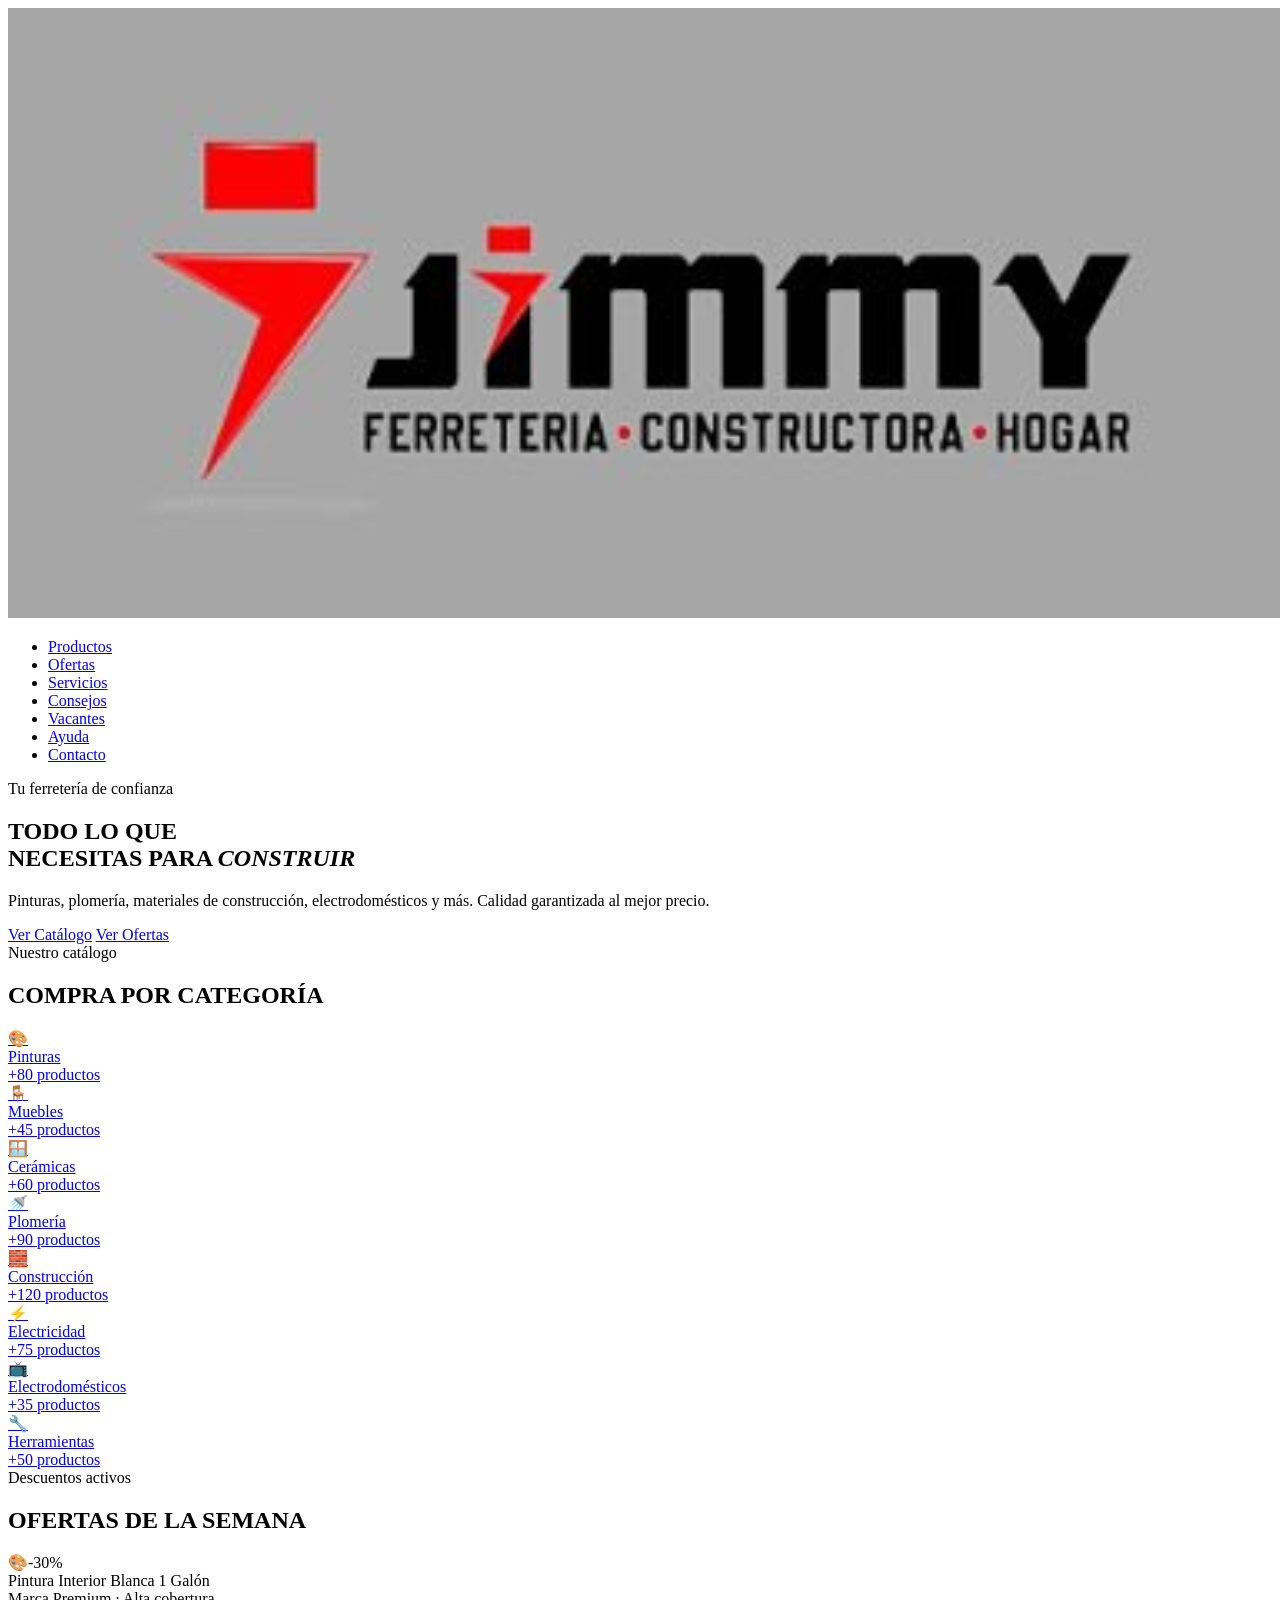
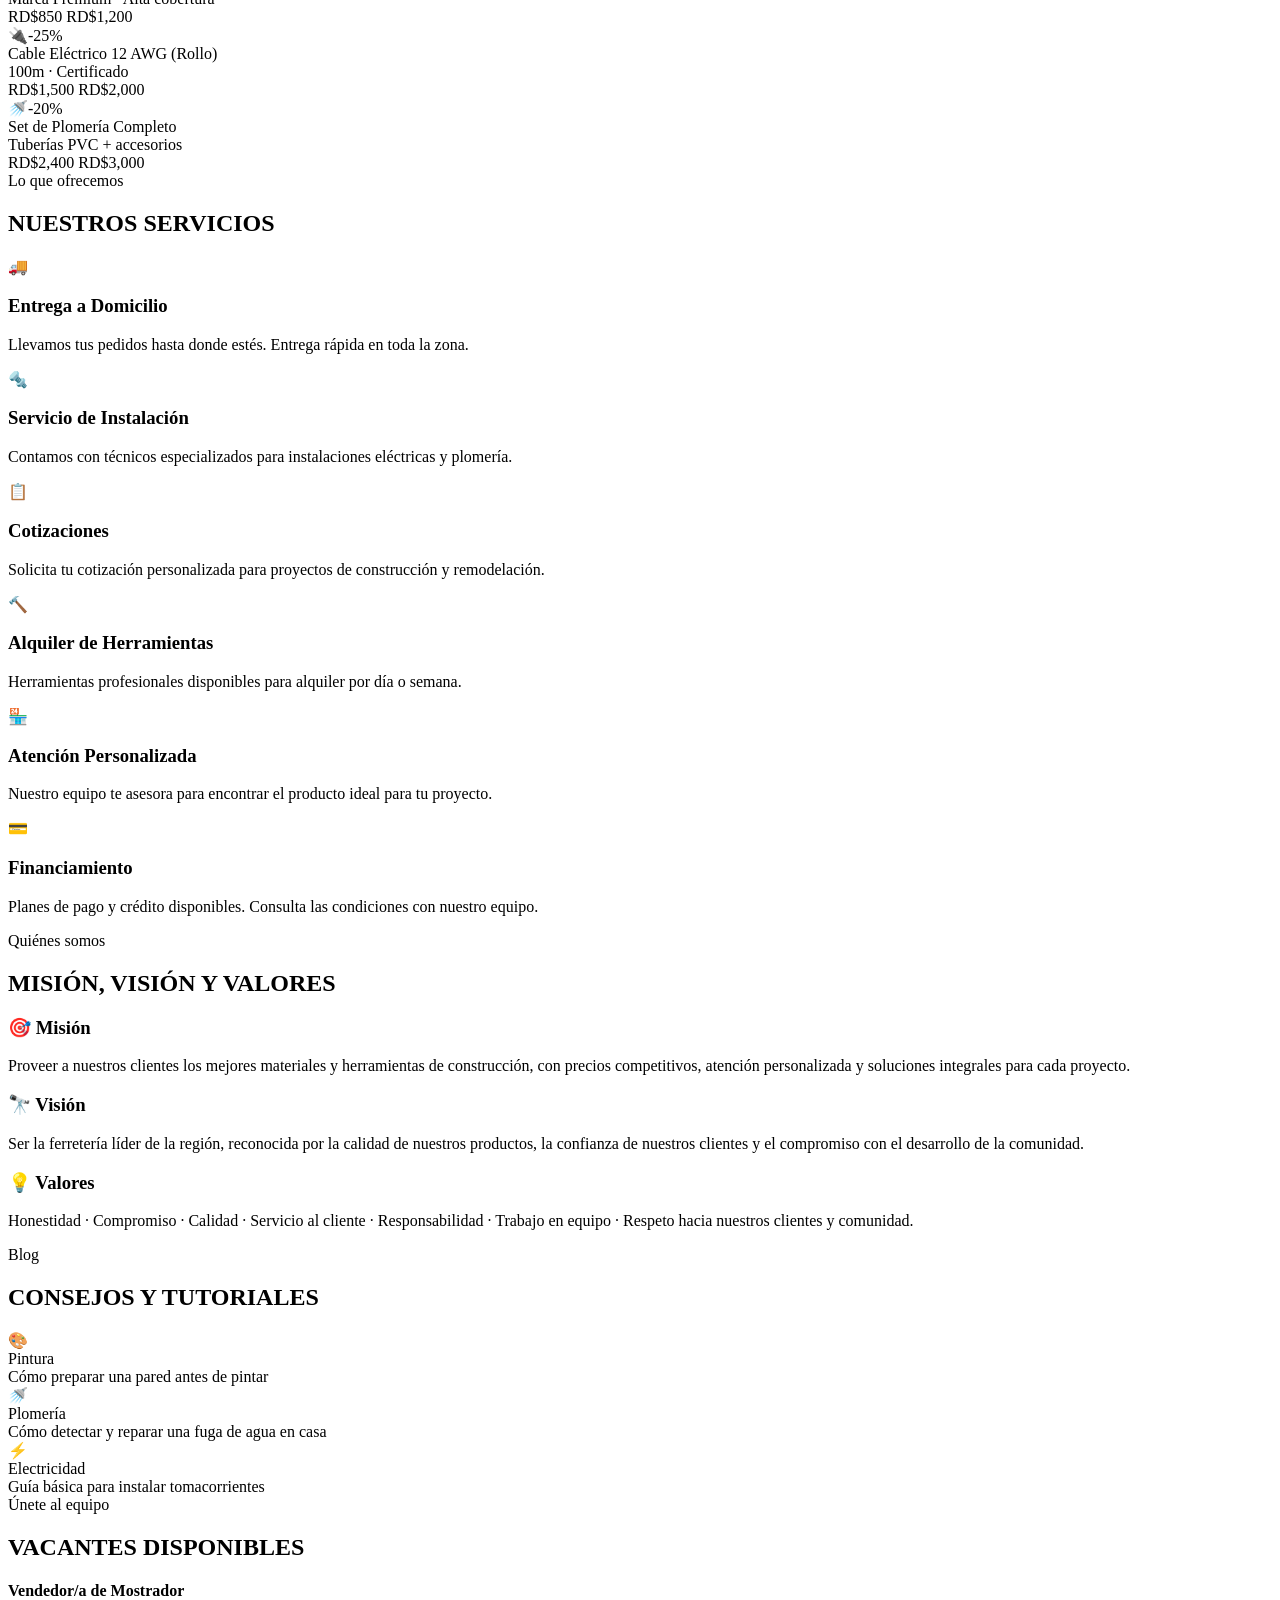
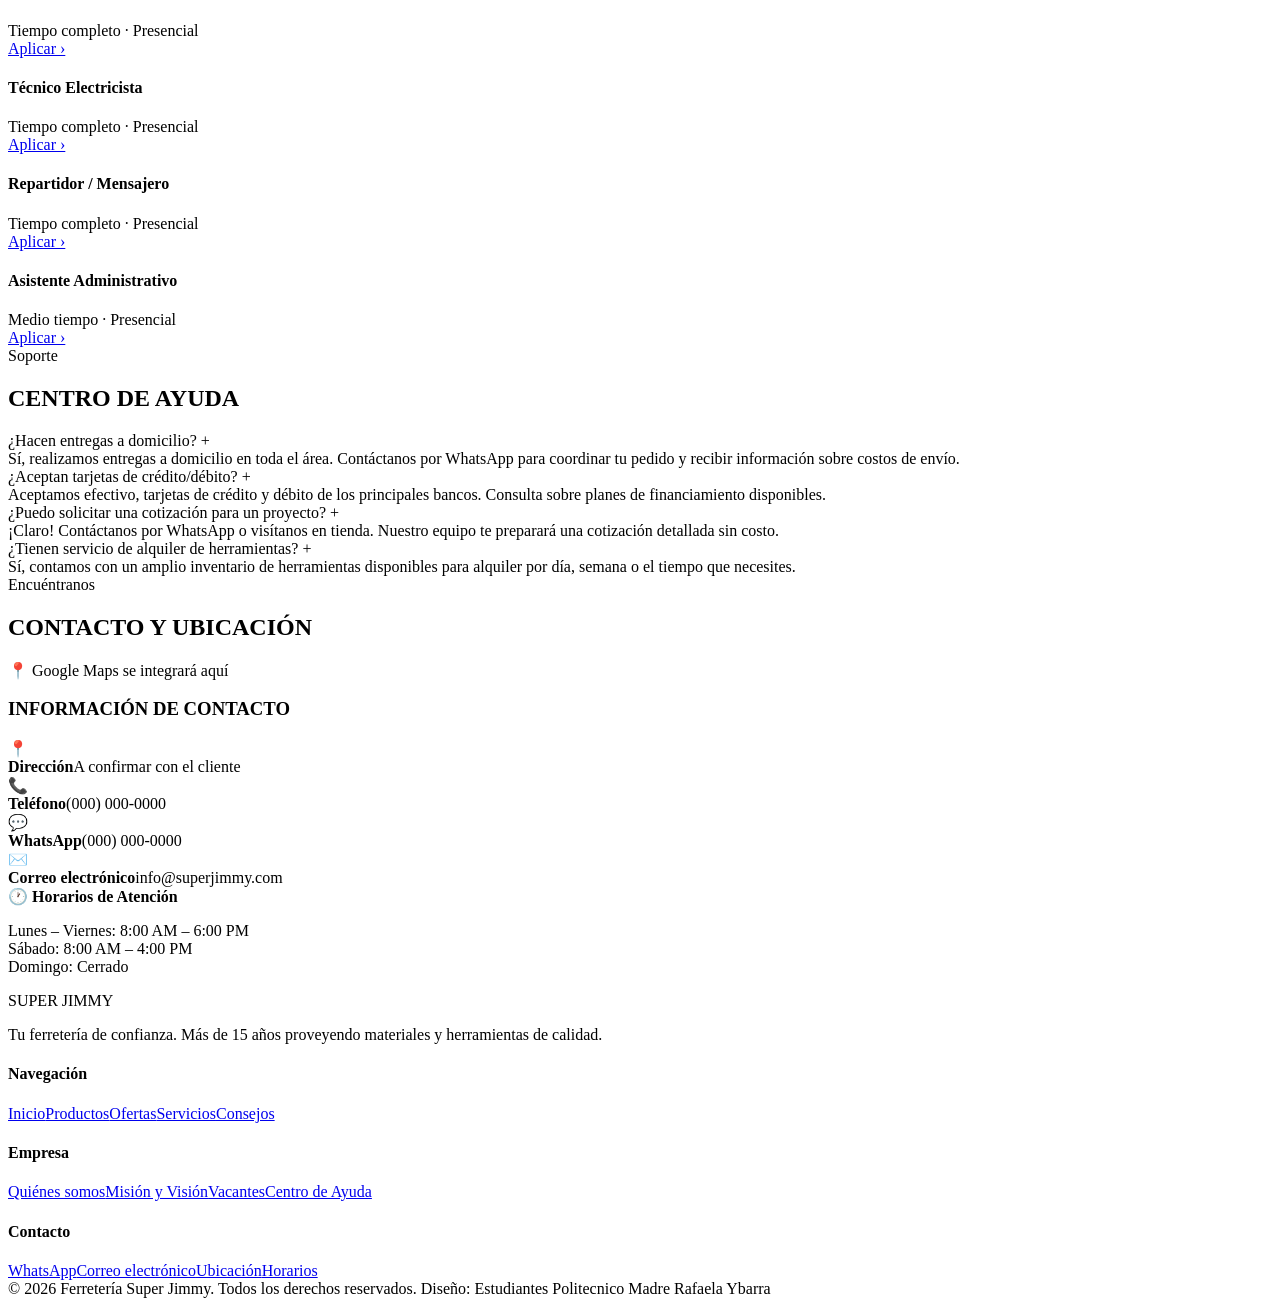
==== index.html @ c08c4465 "Add files via upload" ====
<!DOCTYPE html>
<html lang="es">
<head>
<meta charset="UTF-8">
<meta name="viewport" content="width=device-width, initial-scale=1.0">
<title>Ferretería Super Jimmy</title>
<link href="https://fonts.googleapis.com/css2?family=Bebas+Neue&family=Nunito:wght@400;600;700;800&display=swap" rel="stylesheet">
<link rel="stylesheet" href="Estilos/styles.css">
</head>
<body>

<!-- NAVBAR -->
<nav>
 <img class="logo" src="Captura de pantalla 2026-05-15 121012.png">
  <ul class="nav-links">
    <li><a href="#categorias">Productos</a></li>
    <li><a href="#ofertas">Ofertas</a></li>
    <li><a href="#servicios">Servicios</a></li>
    <li><a href="#consejos">Consejos</a></li>
    <li><a href="#vacantes">Vacantes</a></li>
    <li><a href="#ayuda">Ayuda</a></li>
    <li><a href="#contacto">Contacto</a></li>
  </ul>

</nav>

<!-- HERO -->
<section class="hero">
  <div class="hero-bg"></div>
  <div class="hero-content">
    <div class="hero-badge">Tu ferretería de confianza</div>
    <h1>TODO LO QUE<br>NECESITAS PARA <em>CONSTRUIR</em></h1>
    <p>Pinturas, plomería, materiales de construcción, electrodomésticos y más. Calidad garantizada al mejor precio.</p>
    <div class="hero-btns">
      <a href="#categorias" class="btn-primary">Ver Catálogo</a>
      <a href="#ofertas" class="btn-outline">Ver Ofertas</a>
    </div>
  </div>
 
</section>

<!-- CATEGORÍAS -->
<section id="categorias">
  <div class="section-header">
    <div class="tag">Nuestro catálogo</div>
    <h2 id="categoriauwu">COMPRA POR CATEGORÍA</h2>
  </div>
  <div class="categories">
    <a href="#" class="cat-card"><span class="cat-icon">🎨</span><div class="cat-name">Pinturas</div><div class="cat-count">+80 productos</div></a>
    <a href="#" class="cat-card"><span class="cat-icon">🪑</span><div class="cat-name">Muebles</div><div class="cat-count">+45 productos</div></a>
    <a href="#" class="cat-card"><span class="cat-icon">🪟</span><div class="cat-name">Cerámicas</div><div class="cat-count">+60 productos</div></a>
    <a href="#" class="cat-card"><span class="cat-icon">🚿</span><div class="cat-name">Plomería</div><div class="cat-count">+90 productos</div></a>
    <a href="#" class="cat-card"><span class="cat-icon">🧱</span><div class="cat-name">Construcción</div><div class="cat-count">+120 productos</div></a>
    <a href="#" class="cat-card"><span class="cat-icon">⚡</span><div class="cat-name">Electricidad</div><div class="cat-count">+75 productos</div></a>
    <a href="#" class="cat-card"><span class="cat-icon">📺</span><div class="cat-name">Electrodomésticos</div><div class="cat-count">+35 productos</div></a>
    <a href="#" class="cat-card"><span class="cat-icon">🔧</span><div class="cat-name">Herramientas</div><div class="cat-count">+50 productos</div></a>
  </div>
</section>

<!-- OFERTAS -->
<section id="ofertas" class="ofertas-section">
  <div class="section-header">
    <div class="tag" style="color:#000000">Descuentos activos</div>
    <h2>OFERTAS DE LA SEMANA</h2>
  </div>
  <div class="ofertas-grid">
    <div class="oferta-card">
      <div class="oferta-img">🎨<span class="badge-oferta">-30%</span></div>
      <div class="oferta-body">
        <div class="oferta-nombre">Pintura Interior Blanca 1 Galón</div>
        <div class="oferta-desc">Marca Premium · Alta cobertura</div>
        <div class="oferta-precios">
          <span class="precio-nuevo">RD$850</span>
          <span class="precio-viejo">RD$1,200</span>
        </div>
      </div>
    </div>
    <div class="oferta-card">
      <div class="oferta-img">🔌<span class="badge-oferta">-25%</span></div>
      <div class="oferta-body">
        <div class="oferta-nombre">Cable Eléctrico 12 AWG (Rollo)</div>
        <div class="oferta-desc">100m · Certificado</div>
        <div class="oferta-precios">
          <span class="precio-nuevo">RD$1,500</span>
          <span class="precio-viejo">RD$2,000</span>
        </div>
      </div>
    </div>
    <div class="oferta-card">
      <div class="oferta-img">🚿<span class="badge-oferta">-20%</span></div>
      <div class="oferta-body">
        <div class="oferta-nombre">Set de Plomería Completo</div>
        <div class="oferta-desc">Tuberías PVC + accesorios</div>
        <div class="oferta-precios">
          <span class="precio-nuevo">RD$2,400</span>
          <span class="precio-viejo">RD$3,000</span>
        </div>
      </div>
    </div>
  </div>
</section>

<!-- SERVICIOS -->
<section id="servicios" class="servicios-section">
  <div class="section-header">
    <div class="tag">Lo que ofrecemos</div>
    <h2>NUESTROS SERVICIOS</h2>
  </div>
  <div class="servicios-grid">
    <div class="servicio-card"><div class="servicio-icon">🚚</div><h3>Entrega a Domicilio</h3><p>Llevamos tus pedidos hasta donde estés. Entrega rápida en toda la zona.</p></div>
    <div class="servicio-card"><div class="servicio-icon">🔩</div><h3>Servicio de Instalación</h3><p>Contamos con técnicos especializados para instalaciones eléctricas y plomería.</p></div>
    <div class="servicio-card"><div class="servicio-icon">📋</div><h3>Cotizaciones</h3><p>Solicita tu cotización personalizada para proyectos de construcción y remodelación.</p></div>
    <div class="servicio-card"><div class="servicio-icon">🔨</div><h3>Alquiler de Herramientas</h3><p>Herramientas profesionales disponibles para alquiler por día o semana.</p></div>
    <div class="servicio-card"><div class="servicio-icon">🏪</div><h3>Atención Personalizada</h3><p>Nuestro equipo te asesora para encontrar el producto ideal para tu proyecto.</p></div>
    <div class="servicio-card"><div class="servicio-icon">💳</div><h3>Financiamiento</h3><p>Planes de pago y crédito disponibles. Consulta las condiciones con nuestro equipo.</p></div>
  </div>
</section>

<!-- MISIÓN / VISIÓN / VALORES -->
<section class="mision-section">
  <div class="section-header">
    <div class="tag">Quiénes somos</div>
    <h2>MISIÓN, VISIÓN Y VALORES</h2>
  </div>
  <div class="mision-grid">
    <div class="mision-card"><h3>🎯 Misión</h3><p>Proveer a nuestros clientes los mejores materiales y herramientas de construcción, con precios competitivos, atención personalizada y soluciones integrales para cada proyecto.</p></div>
    <div class="mision-card"><h3>🔭 Visión</h3><p>Ser la ferretería líder de la región, reconocida por la calidad de nuestros productos, la confianza de nuestros clientes y el compromiso con el desarrollo de la comunidad.</p></div>
    <div class="mision-card"><h3>💡 Valores</h3><p>Honestidad · Compromiso · Calidad · Servicio al cliente · Responsabilidad · Trabajo en equipo · Respeto hacia nuestros clientes y comunidad.</p></div>
  </div>
</section>

<!-- CONSEJOS -->
<section id="consejos" class="consejos-section">
  <div class="section-header">
    <div class="tag">Blog</div>
    <h2>CONSEJOS Y TUTORIALES</h2>
  </div>
  <div class="consejos-grid">
    <div class="consejo-card"><div class="consejo-img">🎨</div><div class="consejo-body"><div class="consejo-cat">Pintura</div><div class="consejo-title">Cómo preparar una pared antes de pintar</div></div></div>
    <div class="consejo-card"><div class="consejo-img">🚿</div><div class="consejo-body"><div class="consejo-cat">Plomería</div><div class="consejo-title">Cómo detectar y reparar una fuga de agua en casa</div></div></div>
    <div class="consejo-card"><div class="consejo-img">⚡</div><div class="consejo-body"><div class="consejo-cat">Electricidad</div><div class="consejo-title">Guía básica para instalar tomacorrientes</div></div></div>
  </div>
</section>

<!-- VACANTES -->
<section id="vacantes" class="vacantes-section">
  <div class="section-header">
    <div class="tag" style="color:#000000">Únete al equipo</div>
    <h2>VACANTES DISPONIBLES</h2>
  </div>
  <div class="vacantes-list">
    <div class="vacante-item"><div class="vacante-info"><h4>Vendedor/a de Mostrador</h4><span>Tiempo completo · Presencial</span></div><a href="vacantes.html" class="vacante-tag">Aplicar ›</a></div>
    <div class="vacante-item"><div class="vacante-info"><h4>Técnico Electricista</h4><span>Tiempo completo · Presencial</span></div><a href="vacantes.html" class="vacante-tag">Aplicar ›</a></div>
    <div class="vacante-item"><div class="vacante-info"><h4>Repartidor / Mensajero</h4><span>Tiempo completo · Presencial</span></div><a href="vacantes.html" class="vacante-tag">Aplicar ›</a></div>
    <div class="vacante-item"><div class="vacante-info"><h4>Asistente Administrativo</h4><span>Medio tiempo · Presencial</span></div><a href="vacantes.html" class="vacante-tag">Aplicar ›</a></div>
  </div>
</section>

<!-- CENTRO DE AYUDA -->
<section id="ayuda" class="ayuda-section">
  <div class="section-header">
    <div class="tag">Soporte</div>
    <h2>CENTRO DE AYUDA</h2>
  </div>
  <div class="faqs">
    <div class="faq-item open">
      <div class="faq-q">¿Hacen entregas a domicilio? <span>+</span></div>
      <div class="faq-a">Sí, realizamos entregas a domicilio en toda el área. Contáctanos por WhatsApp para coordinar tu pedido y recibir información sobre costos de envío.</div>
    </div>
    <div class="faq-item">
      <div class="faq-q">¿Aceptan tarjetas de crédito/débito? <span>+</span></div>
      <div class="faq-a">Aceptamos efectivo, tarjetas de crédito y débito de los principales bancos. Consulta sobre planes de financiamiento disponibles.</div>
    </div>
    <div class="faq-item">
      <div class="faq-q">¿Puedo solicitar una cotización para un proyecto? <span>+</span></div>
      <div class="faq-a">¡Claro! Contáctanos por WhatsApp o visítanos en tienda. Nuestro equipo te preparará una cotización detallada sin costo.</div>
    </div>
    <div class="faq-item">
      <div class="faq-q">¿Tienen servicio de alquiler de herramientas? <span>+</span></div>
      <div class="faq-a">Sí, contamos con un amplio inventario de herramientas disponibles para alquiler por día, semana o el tiempo que necesites.</div>
    </div>
  </div>
</section>

<!-- CONTACTO + MAPA -->
<section id="contacto" class="contacto-section">
  <div class="section-header">
    <div class="tag">Encuéntranos</div>
    <h2>CONTACTO Y UBICACIÓN</h2>
  </div>
  <div class="contacto-grid">
    <div class="mapa-placeholder">
      <span class="map-icon">📍</span>
      <span>Google Maps se integrará aquí</span>
    </div>
    <div class="contacto-info">
      <h3>INFORMACIÓN DE CONTACTO</h3>
      <div class="contacto-item"><div class="ci-icon">📍</div><div class="ci-text"><strong>Dirección</strong><span>A confirmar con el cliente</span></div></div>
      <div class="contacto-item"><div class="ci-icon">📞</div><div class="ci-text"><strong>Teléfono</strong><span>(000) 000-0000</span></div></div>
      <div class="contacto-item"><div class="ci-icon">💬</div><div class="ci-text"><strong>WhatsApp</strong><span>(000) 000-0000</span></div></div>
      <div class="contacto-item"><div class="ci-icon">✉️</div><div class="ci-text"><strong>Correo electrónico</strong><span>info@superjimmy.com</span></div></div>
      <div class="horarios">
        <strong>🕐 Horarios de Atención</strong>
        <p>Lunes – Viernes: 8:00 AM – 6:00 PM<br>Sábado: 8:00 AM – 4:00 PM<br>Domingo: Cerrado</p>
      </div>
    </div>
  </div>
</section>

<!-- FOOTER -->
<footer>
  <div class="footer-top">
    <div class="footer-brand">
      <span class="logo-text">SUPER <span style="color:var(--rojo)">JIMMY</span></span>
      <p>Tu ferretería de confianza. Más de 15 años proveyendo materiales y herramientas de calidad.</p>
      
    </div>
    <div class="footer-col">
      <h4>Navegación</h4>
      <a href="#">Inicio</a><a href="#">Productos</a><a href="#">Ofertas</a><a href="#">Servicios</a><a href="#">Consejos</a>
    </div>
    <div class="footer-col">
      <h4>Empresa</h4>
      <a href="#">Quiénes somos</a><a href="#">Misión y Visión</a><a href="#">Vacantes</a><a href="#">Centro de Ayuda</a>
    </div>
    <div class="footer-col">
      <h4>Contacto</h4>
      <a href="#">WhatsApp</a><a href="#">Correo electrónico</a><a href="#">Ubicación</a><a href="#">Horarios</a>
    </div>
  </div>
  <div class="footer-bottom">
    <span>© 2026 Ferretería Super Jimmy. Todos los derechos reservados.</span>
    <span>Diseño: Estudiantes Politecnico Madre Rafaela Ybarra</span>
  </div>
</footer>



<script src="script.js"></script>
</body>
</html>
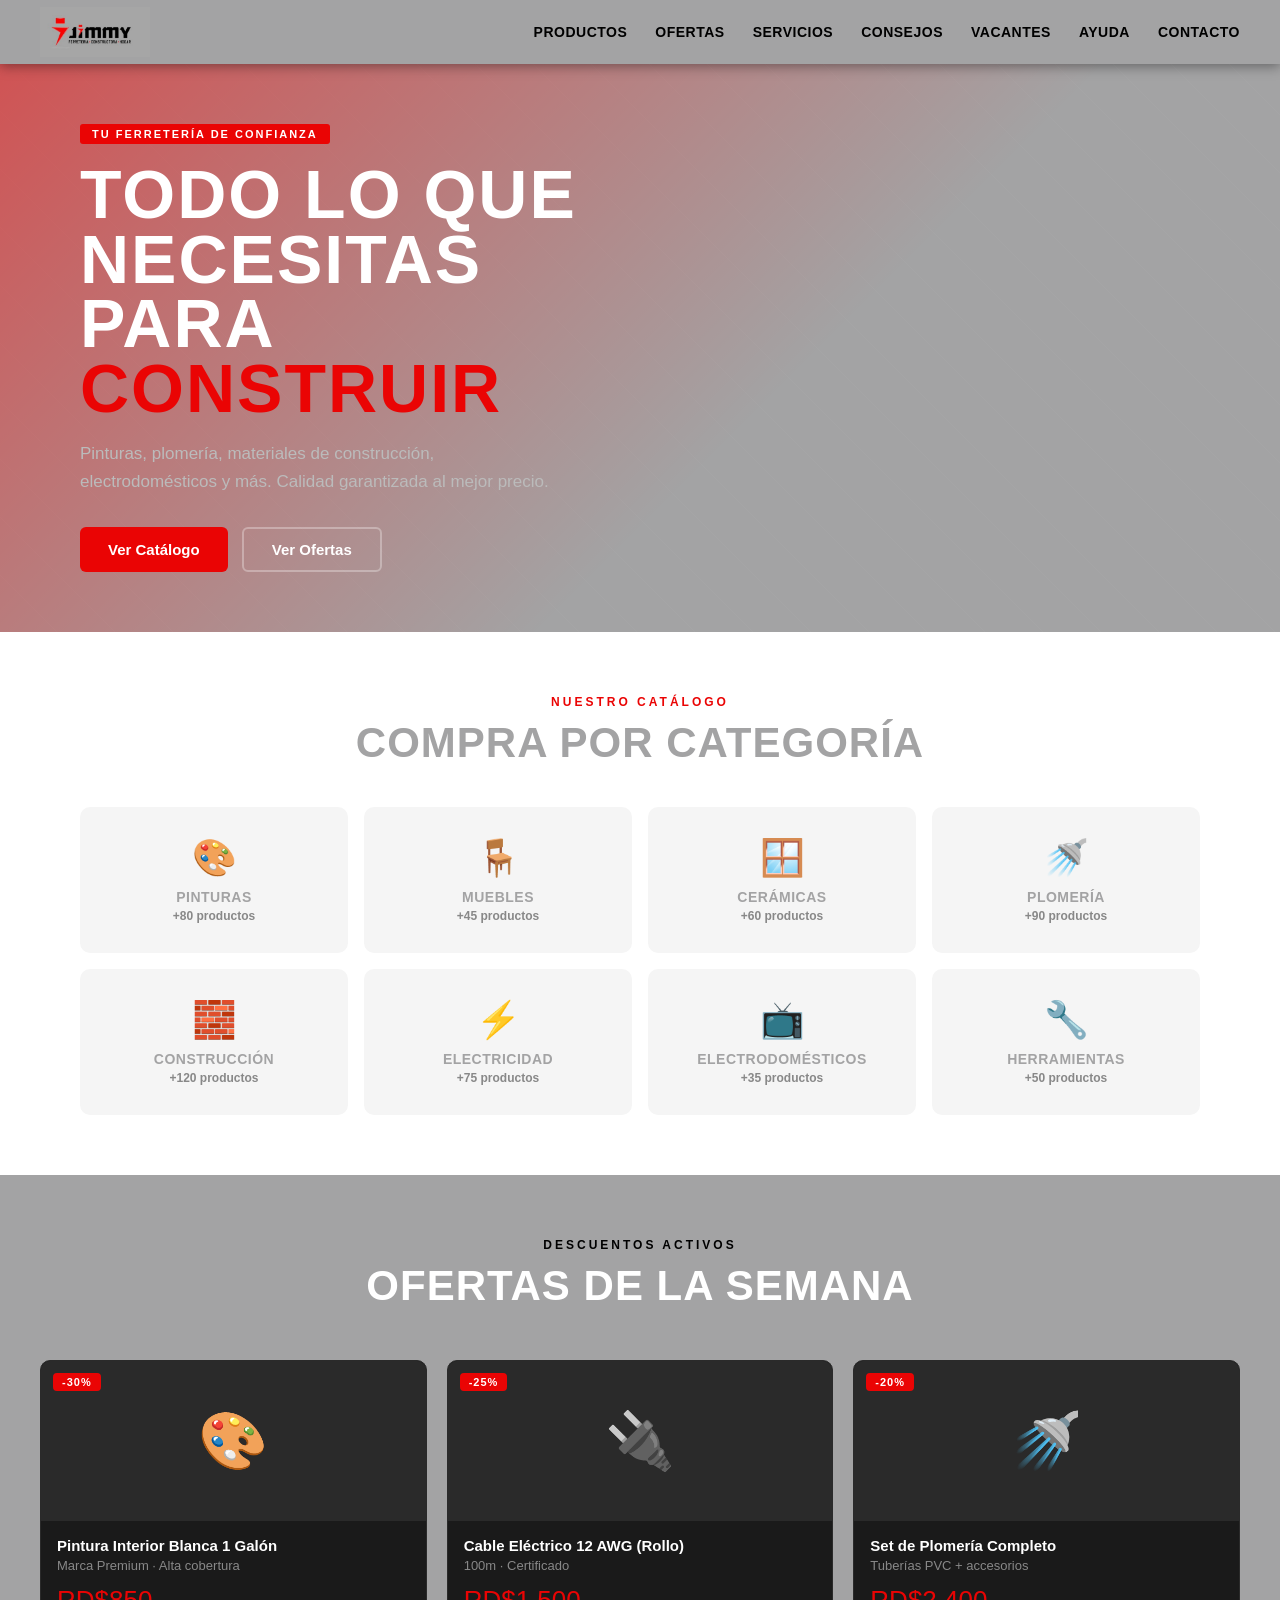
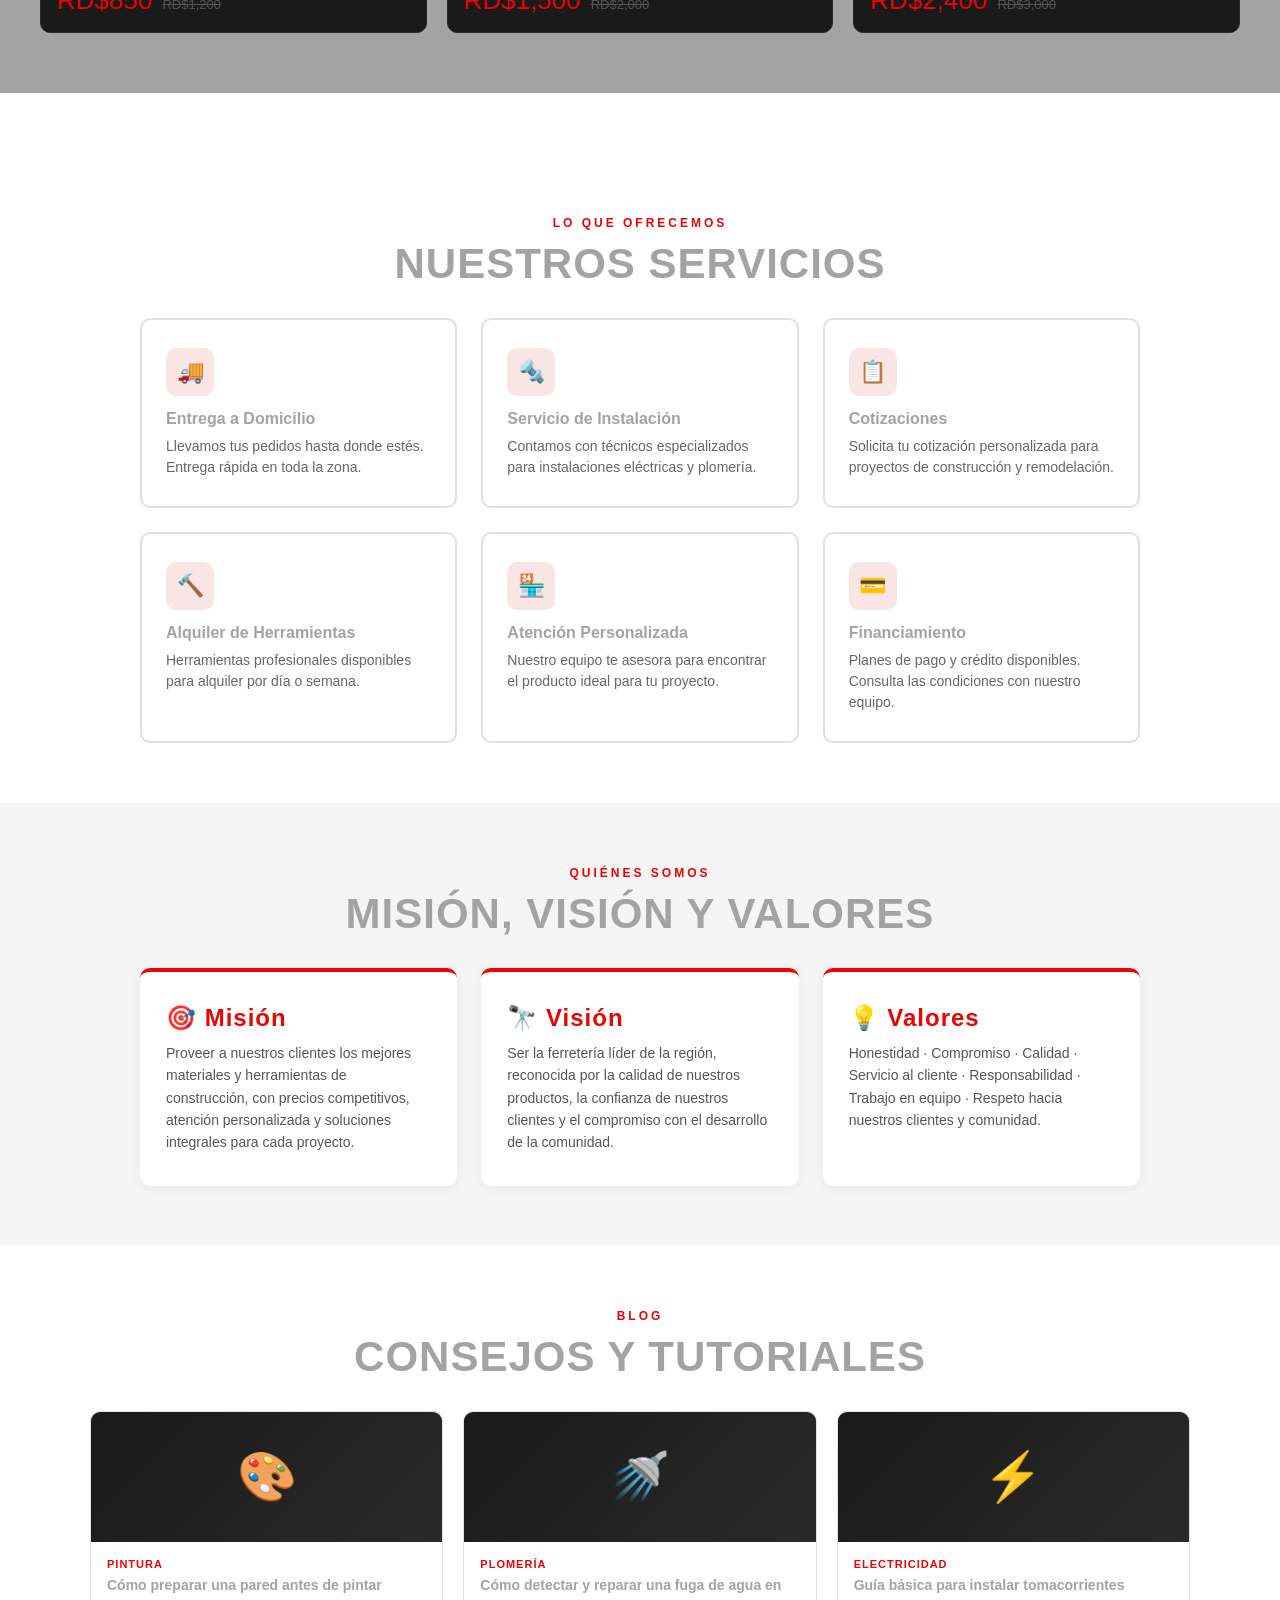
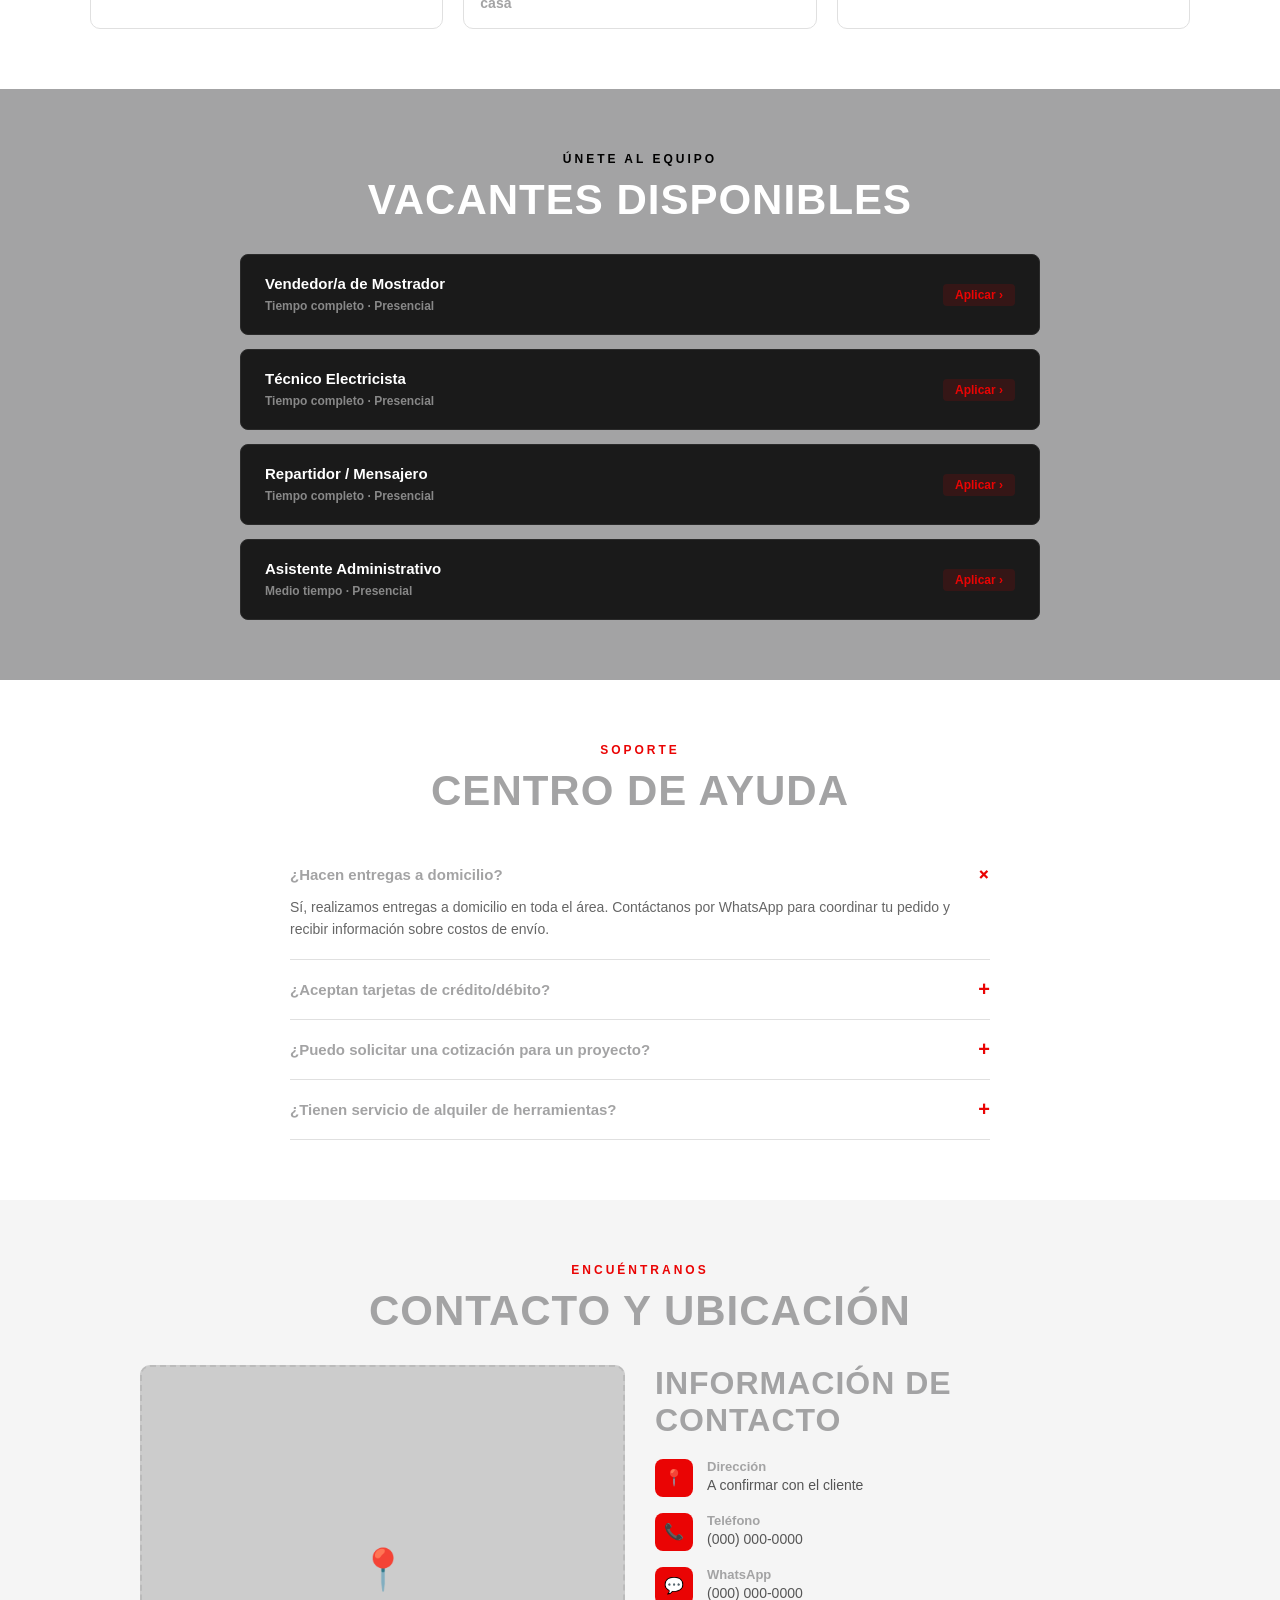
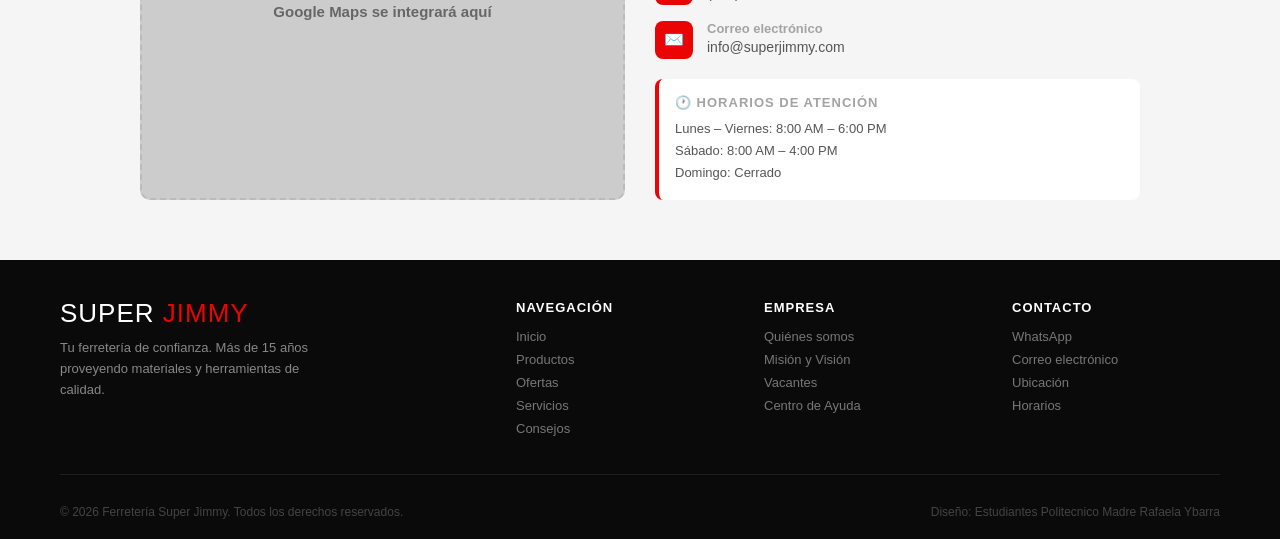
==== commit aba38285: "Update index.html" ====
--- a/index.html
+++ b/index.html
@@ -5,7 +5,7 @@
 <meta name="viewport" content="width=device-width, initial-scale=1.0">
 <title>Ferretería Super Jimmy</title>
 <link href="https://fonts.googleapis.com/css2?family=Bebas+Neue&family=Nunito:wght@400;600;700;800&display=swap" rel="stylesheet">
-<link rel="stylesheet" href="Estilos/styles.css">
+<link rel="stylesheet" href="styles.css">
 </head>
 <body>
 
@@ -238,4 +238,4 @@
 
 <script src="script.js"></script>
 </body>
-</html>+</html>
--- a/styles.css
+++ b/styles.css
@@ -0,0 +1,819 @@
+/* ─── VARIABLES ──────────────────────────────────────────── */
+:root {
+  --rojo: #ea0404;
+  --rojo-oscuro: #ea0404;
+  --rojo-claro: #ea0404;
+  --blanco: #FFFFFF;
+  --gris-claro: #F5F5F5;
+  --gris-medio: #E0E0E0;
+  --gris-texto: #000000;
+  --negro: #a3a3a4;
+}
+categoriauwu{ color: #000000;
+
+}
+
+* { margin: 0; padding: 0; box-sizing: border-box; }
+
+html { scroll-behavior: smooth; }
+
+body {
+  font-family: 'Nunito', sans-serif;
+  color: var(--gris-texto);
+  background: var(--blanco);
+  overflow-x: hidden;
+}
+
+/* ─── NAVBAR ─────────────────────────────────────────────── */
+nav {
+  position: sticky;
+  top: 0;
+  z-index: 100;
+  background: var(--negro);
+  display: flex;
+  align-items: center;
+  justify-content: space-between;
+  padding: 0 40px;
+  height: 64px;
+  box-shadow: 0 2px 12px rgba(0,0,0,0.4);
+}
+
+.nav-logo {
+  display: flex;
+  align-items: center;
+  gap: 10px;
+  text-decoration: none;
+}
+.logo{
+    width: 110px;
+    height: auto;
+}
+
+.logo-icon {
+  width: 36px; height: 36px;
+  background: var(--rojo);
+  border-radius: 6px;
+  display: flex; align-items: center; justify-content: center;
+  font-size: 20px;
+}
+
+.logo-text {
+  font-family: 'Bebas Neue', sans-serif;
+  font-size: 22px;
+  color: var(--blanco);
+  letter-spacing: 1px;
+  line-height: 1;
+}
+
+.logo-text span { color: var(--rojo); }
+
+.nav-links {
+  display: flex;
+  gap: 28px;
+  list-style: none;
+}
+
+.nav-links a {
+  color: #000000;
+  text-decoration: none;
+  font-size: 14px;
+  font-weight: 600;
+  letter-spacing: .5px;
+  transition: color .2s;
+  text-transform: uppercase;
+}
+
+.nav-links a:hover { color: var(--rojo); }
+
+.nav-actions {
+  display: flex;
+  align-items: center;
+  gap: 14px;
+}
+
+
+
+
+/* ─── HERO ───────────────────────────────────────────────── */
+.hero {
+  position: relative;
+  background: var(--negro);
+  min-height: 540px;
+  display: flex;
+  align-items: center;
+  overflow: hidden;
+}
+
+.hero-bg {
+  position: absolute; inset: 0;
+  background:
+    linear-gradient(135deg, rgba(255, 0, 0, 0.491) 0%, transparent 60%),
+    repeating-linear-gradient(
+      45deg,
+      transparent,
+      transparent 40px,
+      rgba(255,255,255,0.02) 40px,
+      rgba(255,255,255,0.02) 41px
+    );
+}
+
+.hero-content {
+  position: relative;
+  z-index: 2;
+  padding: 60px 80px;
+  max-width: 680px;
+}
+
+.hero-badge {
+  display: inline-block;
+  background: var(--rojo);
+  color: white;
+  font-size: 11px;
+  font-weight: 800;
+  letter-spacing: 2px;
+  text-transform: uppercase;
+  padding: 4px 12px;
+  border-radius: 3px;
+  margin-bottom: 18px;
+}
+
+.hero h1 {
+  font-family: 'Bebas Neue', sans-serif;
+  font-size: 68px;
+  line-height: .95;
+  color: var(--blanco);
+  letter-spacing: 2px;
+  margin-bottom: 20px;
+}
+
+.hero h1 em {
+  color: var(--rojo);
+  font-style: normal;
+}
+
+.hero p {
+  font-size: 17px;
+  color: #bbb;
+  line-height: 1.6;
+  margin-bottom: 32px;
+  max-width: 480px;
+}
+
+.hero-btns {
+  display: flex;
+  gap: 14px;
+}
+
+.btn-primary {
+  background: var(--rojo);
+  color: white;
+  border: none;
+  padding: 14px 28px;
+  border-radius: 6px;
+  font-family: 'Nunito', sans-serif;
+  font-size: 15px;
+  font-weight: 800;
+  cursor: pointer;
+  text-decoration: none;
+  transition: background .2s, transform .15s;
+  display: inline-block;
+}
+
+.btn-primary:hover { background: var(--rojo-claro); transform: translateY(-1px); }
+
+.btn-outline {
+  background: transparent;
+  color: white;
+  border: 2px solid rgba(255,255,255,0.3);
+  padding: 12px 28px;
+  border-radius: 6px;
+  font-family: 'Nunito', sans-serif;
+  font-size: 15px;
+  font-weight: 700;
+  cursor: pointer;
+  text-decoration: none;
+  transition: border-color .2s, background .2s;
+  display: inline-block;
+}
+
+.btn-outline:hover { border-color: var(--rojo); background: rgba(204,0,0,0.1); }
+
+.hero-stats {
+  position: absolute;
+  right: 80px; bottom: 40px;
+  display: flex;
+  gap: 40px;
+  z-index: 2;
+}
+
+.stat { text-align: center; }
+
+.stat-num {
+  font-family: 'Bebas Neue', sans-serif;
+  font-size: 38px;
+  color: var(--rojo);
+  line-height: 1;
+}
+
+.stat-label {
+  font-size: 12px;
+  color: #888;
+  text-transform: uppercase;
+  letter-spacing: 1px;
+  font-weight: 700;
+}
+
+/* ─── SECCIÓN GENERAL ────────────────────────────────────── */
+.section-header {
+  text-align: center;
+  padding: 60px 40px 30px;
+}
+
+.section-header .tag {
+  display: inline-block;
+  color: var(--rojo);
+  font-size: 12px;
+  font-weight: 800;
+  letter-spacing: 3px;
+  text-transform: uppercase;
+  margin-bottom: 10px;
+}
+
+.section-header h2 {
+  font-family: 'Bebas Neue', sans-serif;
+  font-size: 42px;
+  color: var(--negro);
+  letter-spacing: 1px;
+}
+
+/* ─── CATEGORÍAS ─────────────────────────────────────────── */
+.categories {
+  padding: 10px 40px 60px;
+  display: grid;
+  grid-template-columns: repeat(4, 1fr);
+  gap: 16px;
+  max-width: 1200px;
+  margin: 0 auto;
+  color: #000000;
+}
+
+.cat-card {
+  background: var(--gris-claro);
+  border-radius: 10px;
+  padding: 28px 20px;
+  text-align: center;
+  cursor: pointer;
+  transition: transform .2s, box-shadow .2s, background .2s;
+  border: 2px solid transparent;
+  text-decoration: none;
+  color: inherit;
+  display: block;
+}
+
+.cat-card:hover {
+  background: white;
+  border-color: var(--rojo);
+  transform: translateY(-4px);
+  box-shadow: 0 8px 24px rgba(204,0,0,0.12);
+}
+
+.cat-icon {
+  font-size: 36px;
+  margin-bottom: 10px;
+  display: block;
+}
+
+.cat-name {
+  font-size: 14px;
+  font-weight: 800;
+  color: var(--negro);
+  text-transform: uppercase;
+  letter-spacing: .5px;
+}
+
+.cat-count {
+  font-size: 12px;
+  color: #888;
+  margin-top: 4px;
+  font-weight: 600;
+}
+
+/* ─── OFERTAS ────────────────────────────────────────────── */
+.ofertas-section {
+  background: var(--negro);
+  padding: 60px 40px;
+}
+
+.ofertas-section .section-header {
+  padding-top: 0;
+  margin-bottom: 20px;
+}
+
+.ofertas-section .section-header h2 { color: var(--blanco); }
+
+.ofertas-grid {
+  display: grid;
+  grid-template-columns: repeat(3, 1fr);
+  gap: 20px;
+  max-width: 1200px;
+  margin: 0 auto;
+}
+
+.oferta-card {
+  background: #1a1a1a;
+  border-radius: 10px;
+  overflow: hidden;
+  border: 1px solid #2a2a2a;
+  transition: border-color .2s, transform .2s;
+}
+
+.oferta-card:hover {
+  border-color: var(--rojo);
+  transform: translateY(-3px);
+}
+
+.oferta-img {
+  height: 160px;
+  background: #2a2a2a;
+  display: flex;
+  align-items: center;
+  justify-content: center;
+  font-size: 56px;
+  position: relative;
+}
+
+.badge-oferta {
+  position: absolute;
+  top: 12px; left: 12px;
+  background: var(--rojo);
+  color: white;
+  font-size: 11px;
+  font-weight: 800;
+  padding: 3px 9px;
+  border-radius: 4px;
+  letter-spacing: 1px;
+}
+
+.oferta-body { padding: 16px; }
+
+.oferta-nombre {
+  font-size: 15px;
+  font-weight: 800;
+  color: white;
+  margin-bottom: 4px;
+}
+
+.oferta-desc {
+  font-size: 13px;
+  color: #888;
+  margin-bottom: 12px;
+}
+
+.oferta-precios {
+  display: flex;
+  align-items: baseline;
+  gap: 10px;
+}
+
+.precio-nuevo {
+  font-family: 'Bebas Neue', sans-serif;
+  font-size: 26px;
+  color: var(--rojo);
+}
+
+.precio-viejo {
+  font-size: 13px;
+  color: #555;
+  text-decoration: line-through;
+}
+
+/* ─── SERVICIOS ──────────────────────────────────────────── */
+.servicios-section {
+  padding: 60px 40px;
+  background: var(--blanco);
+}
+
+.servicios-grid {
+  display: grid;
+  grid-template-columns: repeat(3, 1fr);
+  gap: 24px;
+  max-width: 1000px;
+  margin: 0 auto;
+}
+
+.servicio-card {
+  border: 2px solid var(--gris-medio);
+  border-radius: 10px;
+  padding: 28px 24px;
+  transition: border-color .2s;
+}
+
+.servicio-card:hover { border-color: var(--rojo); }
+
+.servicio-icon {
+  width: 48px; height: 48px;
+  background: rgba(204,0,0,0.1);
+  border-radius: 10px;
+  display: flex; align-items: center; justify-content: center;
+  font-size: 22px;
+  margin-bottom: 14px;
+}
+
+.servicio-card h3 {
+  font-size: 16px;
+  font-weight: 800;
+  margin-bottom: 8px;
+  color: var(--negro);
+}
+
+.servicio-card p {
+  font-size: 14px;
+  color: #666;
+  line-height: 1.5;
+}
+
+/* ─── MISIÓN / VISIÓN / VALORES ──────────────────────────── */
+.mision-section {
+  background: var(--gris-claro);
+  padding: 60px 40px;
+}
+
+.mision-section .section-header { padding-top: 0; }
+
+.mision-grid {
+  display: grid;
+  grid-template-columns: repeat(3, 1fr);
+  gap: 24px;
+  max-width: 1000px;
+  margin: 0 auto;
+}
+
+.mision-card {
+  background: white;
+  border-radius: 10px;
+  padding: 32px 26px;
+  box-shadow: 0 2px 12px rgba(0,0,0,0.06);
+  border-top: 4px solid var(--rojo);
+}
+
+.mision-card h3 {
+  font-family: 'Bebas Neue', sans-serif;
+  font-size: 24px;
+  color: var(--rojo);
+  letter-spacing: 1px;
+  margin-bottom: 10px;
+}
+
+.mision-card p {
+  font-size: 14px;
+  color: #555;
+  line-height: 1.6;
+}
+
+/* ─── CONSEJOS ───────────────────────────────────────────── */
+.consejos-section {
+  padding: 60px 40px;
+  background: white;
+}
+
+.consejos-section .section-header { padding-top: 0; }
+
+.consejos-grid {
+  display: grid;
+  grid-template-columns: repeat(3, 1fr);
+  gap: 20px;
+  max-width: 1100px;
+  margin: 0 auto;
+}
+
+.consejo-card {
+  border-radius: 10px;
+  overflow: hidden;
+  border: 1px solid var(--gris-medio);
+  cursor: pointer;
+  transition: box-shadow .2s, transform .2s;
+}
+
+.consejo-card:hover {
+  box-shadow: 0 8px 24px rgba(0,0,0,0.1);
+  transform: translateY(-3px);
+}
+
+.consejo-img {
+  height: 130px;
+  background: linear-gradient(135deg, #1a1a1a, #2a2a2a);
+  display: flex;
+  align-items: center;
+  justify-content: center;
+  font-size: 48px;
+}
+
+.consejo-body { padding: 16px; }
+
+.consejo-cat {
+  font-size: 11px;
+  color: var(--rojo);
+  font-weight: 800;
+  text-transform: uppercase;
+  letter-spacing: 1px;
+  margin-bottom: 6px;
+}
+
+.consejo-title {
+  font-size: 14px;
+  font-weight: 800;
+  color: var(--negro);
+  line-height: 1.3;
+}
+
+/* ─── VACANTES ───────────────────────────────────────────── */
+.vacantes-section {
+  background: var(--negro);
+  padding: 60px 40px;
+}
+
+.vacantes-section .section-header { padding-top: 0; }
+.vacantes-section .section-header h2 { color: var(--blanco); }
+
+.vacantes-list {
+  max-width: 800px;
+  margin: 0 auto;
+  display: flex;
+  flex-direction: column;
+  gap: 14px;
+}
+
+.vacante-item {
+  background: #1a1a1a;
+  border: 1px solid #2a2a2a;
+  border-radius: 8px;
+  padding: 20px 24px;
+  display: flex;
+  align-items: center;
+  justify-content: space-between;
+  transition: border-color .2s;
+}
+
+.vacante-item:hover { border-color: var(--rojo); }
+
+.vacante-info h4 {
+  color: white;
+  font-size: 15px;
+  font-weight: 800;
+  margin-bottom: 4px;
+}
+
+.vacante-info span {
+  font-size: 12px;
+  color: #888;
+  font-weight: 600;
+}
+
+.vacante-tag {
+  background: rgba(204,0,0,0.15);
+  color: var(--rojo);
+  font-size: 12px;
+  font-weight: 700;
+  padding: 4px 12px;
+  border-radius: 4px;
+  cursor: pointer;
+}
+
+/* ─── CENTRO DE AYUDA (FAQs) ─────────────────────────────── */
+.ayuda-section {
+  padding: 60px 40px;
+  background: white;
+}
+
+.ayuda-section .section-header { padding-top: 0; }
+
+.faqs {
+  max-width: 700px;
+  margin: 0 auto;
+}
+
+.faq-item {
+  border-bottom: 1px solid var(--gris-medio);
+  padding: 18px 0;
+}
+
+.faq-q {
+  font-size: 15px;
+  font-weight: 800;
+  color: var(--negro);
+  cursor: pointer;
+  display: flex;
+  justify-content: space-between;
+  align-items: center;
+  user-select: none;
+}
+
+.faq-q span {
+  color: var(--rojo);
+  font-size: 20px;
+  transition: transform .25s;
+  display: inline-block;
+}
+
+.faq-a {
+  font-size: 14px;
+  color: #666;
+  line-height: 1.6;
+  margin-top: 10px;
+  display: none;
+}
+
+.faq-item.open .faq-a { display: block; }
+.faq-item.open .faq-q span { transform: rotate(45deg); }
+
+/* ─── CONTACTO ───────────────────────────────────────────── */
+.contacto-section {
+  padding: 60px 40px;
+  background: var(--gris-claro);
+}
+
+.contacto-section .section-header { padding-top: 0; }
+
+.contacto-grid {
+  display: grid;
+  grid-template-columns: 1fr 1fr;
+  gap: 30px;
+  max-width: 1000px;
+  margin: 0 auto;
+}
+
+.mapa-placeholder {
+  background: #ccc;
+  border-radius: 10px;
+  min-height: 280px;
+  display: flex;
+  align-items: center;
+  justify-content: center;
+  flex-direction: column;
+  gap: 10px;
+  color: #666;
+  font-weight: 700;
+  font-size: 15px;
+  border: 2px dashed #bbb;
+}
+
+.mapa-placeholder .map-icon { font-size: 40px; }
+
+.contacto-info h3 {
+  font-family: 'Bebas Neue', sans-serif;
+  font-size: 32px;
+  color: var(--negro);
+  letter-spacing: 1px;
+  margin-bottom: 20px;
+}
+
+.contacto-item {
+  display: flex;
+  align-items: flex-start;
+  gap: 14px;
+  margin-bottom: 16px;
+}
+
+.ci-icon {
+  width: 38px; height: 38px;
+  background: var(--rojo);
+  border-radius: 8px;
+  display: flex; align-items: center; justify-content: center;
+  font-size: 16px;
+  flex-shrink: 0;
+  color: white;
+}
+
+.ci-text strong {
+  display: block;
+  font-size: 13px;
+  font-weight: 800;
+  color: var(--negro);
+  margin-bottom: 2px;
+}
+
+.ci-text span {
+  font-size: 14px;
+  color: #555;
+}
+
+.horarios {
+  margin-top: 20px;
+  background: white;
+  border-radius: 8px;
+  padding: 16px;
+  border-left: 4px solid var(--rojo);
+}
+
+.horarios strong {
+  display: block;
+  font-size: 13px;
+  font-weight: 800;
+  text-transform: uppercase;
+  letter-spacing: 1px;
+  margin-bottom: 8px;
+  color: var(--negro);
+}
+
+.horarios p {
+  font-size: 13px;
+  color: #555;
+  line-height: 1.7;
+}
+
+/* ─── FOOTER ─────────────────────────────────────────────── */
+footer {
+  background: #0a0a0a;
+  color: #888;
+  padding: 40px 60px 20px;
+}
+
+.footer-top {
+  display: grid;
+  grid-template-columns: 2fr 1fr 1fr 1fr;
+  gap: 40px;
+  margin-bottom: 30px;
+  padding-bottom: 30px;
+  border-bottom: 1px solid #1f1f1f;
+}
+
+.footer-brand .logo-text {
+  font-size: 26px;
+  display: block;
+  margin-bottom: 12px;
+}
+
+.footer-brand p {
+  font-size: 13px;
+  line-height: 1.6;
+  max-width: 260px;
+}
+
+.footer-col h4 {
+  color: white;
+  font-size: 13px;
+  font-weight: 800;
+  text-transform: uppercase;
+  letter-spacing: 1px;
+  margin-bottom: 14px;
+}
+
+.footer-col a {
+  display: block;
+  font-size: 13px;
+  color: #777;
+  text-decoration: none;
+  margin-bottom: 8px;
+  transition: color .2s;
+}
+
+.footer-col a:hover { color: var(--rojo); }
+
+.social-icons {
+  display: flex;
+  gap: 10px;
+  margin-top: 16px;
+}
+
+.soc-btn {
+  width: 34px; height: 34px;
+  background: #1a1a1a;
+  border-radius: 6px;
+  display: flex; align-items: center; justify-content: center;
+  font-size: 16px;
+  cursor: pointer;
+  transition: background .2s;
+  text-decoration: none;
+}
+
+.soc-btn:hover { background: var(--rojo); }
+
+.footer-bottom {
+  display: flex;
+  justify-content: space-between;
+  font-size: 12px;
+  color: #444;
+}
+
+/* ─── WHATSAPP FLOTANTE ──────────────────────────────────── */
+.float-wa {
+  position: fixed;
+  bottom: 28px; right: 28px;
+  width: 56px; height: 56px;
+  background: #25D366;
+  border-radius: 50%;
+  display: flex; align-items: center; justify-content: center;
+  font-size: 28px;
+  box-shadow: 0 4px 16px rgba(0,0,0,0.3);
+  cursor: pointer;
+  z-index: 999;
+  text-decoration: none;
+  transition: transform .2s;
+}
+
+.float-wa:hover { transform: scale(1.1); 
+}
+
+a.vacante-tag {
+  text-decoration: none;
+}
